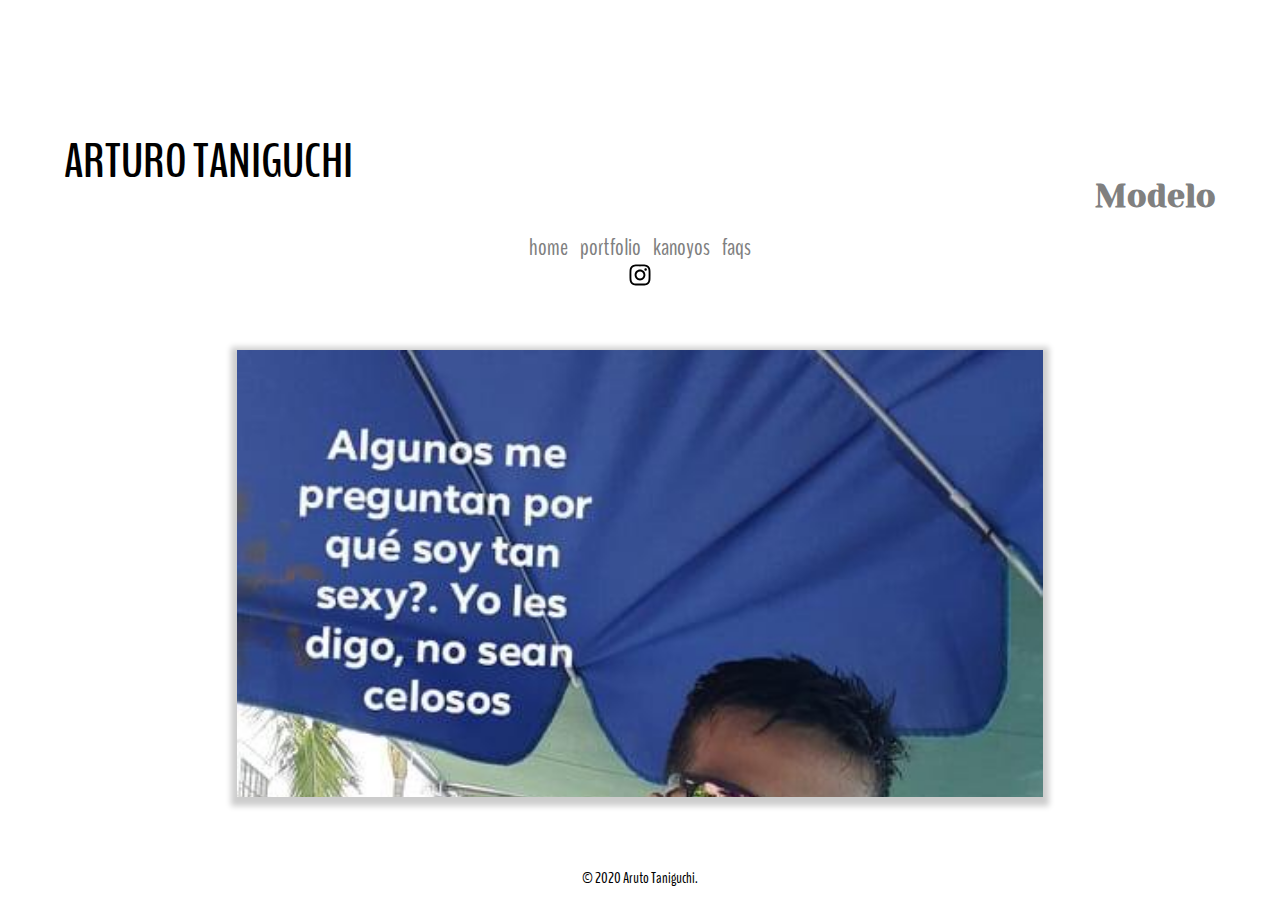
==== html/faqs.html @ b16b3621 "faqs and portfolio html and css" ====
<!DOCTYPE html>
<html lang="en">
<head>
	<meta charset="UTF-8">
	<meta name="viewport" content="width=device-width, initial-scale=1.0">

	<!-- GOOGLE FONTS -->

	<link rel="preconnect" href="https://fonts.gstatic.com">
	<link href="https://fonts.googleapis.com/css2?family=BenchNine:wght@700&family=Staatliches&family=Yeseva+One&display=swap" rel="stylesheet">

	<!-- CSS LINKS -->

	<link rel="stylesheet" href="../css/resets.css">
	<link rel="stylesheet" href="../css/faqs.css">
	<link rel="stylesheet" href="../css/nav.css">
	<link rel="stylesheet" href="../css/footer.css">

	<title>Arturo Taniguchi/About me</title>

</head>
<body>
	<nav>
		<div class="title">
			<h1>Arturo Taniguchi</h1>
			<h2>Modelo</h2>
		</div>
		<div class="nav">
			<ul>
				<li><a href="./index.html">home</a></li>
				<li><a href="./portfolio.html">portfolio</a></li>
				<li><a href="./kanoyos.html">kanoyos</a></li>
				<li><a href="./faqs.html">faqs</a></li>
			</ul>
			<a class="ig" href="https://www.instagram.com/artunald_28"><img src="../images/ig.svg" alt="ig"></a>

		</div>
	</nav>

	<div class="content">
		<img src="../images/1.jpg" alt="Arturo">
	</div>

	<footer>
		<div>© 2020 Aruto Taniguchi.</div>
	</footer>
</body>
</html>
---- css/resets.css ----
body {
	margin: 0;
	padding: 0;
	font-family: 'BenchNine', sans-serif;
}

h1, h2, h3 {
	font-family: 'BenchNine', sans-serif;
	margin: 0;
	padding: 0;
}
---- css/faqs.css ----
body {
	height: 100vh;
	width: 100vw;
	padding: 0 5%;
	box-sizing: border-box;
}

.content {
	box-sizing: border-box;
	height: 62.5%;
	width: 100%;
	padding: 5% 15%;
	display: flex;
}

.content img {
	height: 100%;
	width: 100%;
	object-fit: cover;
	object-position: top center;
	box-shadow: 0px 3px 6px 6px rgba(0, 0, 0, 20%);
}
---- css/nav.css ----
/* nav bar */

nav {
	height: 32.5%;
	width: 100%;

	display: flex;
	flex-direction: column;
	align-items: center;
	justify-content: flex-end;

	overflow: hidden;
}

/* TITLE TEXT */

.title {
	display: flex;
	flex-direction: column;
	align-items: center;
	justify-content: center;

	width: 100%;
}

nav h1 {
	font-size: 3rem;
	font-weight: bold;
	text-transform: uppercase;

	margin-bottom: -1rem;
	padding: 0;

	align-self: flex-start;
}

nav h2 {
	font-size: 2rem;
	font-family: 'Yeseva One', cursive;
	color: grey;

	align-self: flex-end;

	margin: 0;
	padding: 0;

}

/* PAGINATION AND IG ICON */

/* PAGINATION */

.nav {
	display: flex;
	flex-direction: column;
	align-items: center;
	justify-content: center;
}

ul {
	display: flex;
	column-gap: 0.5em;

	margin: 1rem 0 0 0;
	padding: 0;

	font-size: 1.5rem;
}

li{
	position: relative;
	list-style: none;
	text-decoration: none;
}

a:link {
	color: grey;
	text-decoration: none;
}

a:active {
	color: black;
	text-decoration: none;
}

a:visited {
	color: grey;
	text-decoration: none;
}

/* IG ICON */

nav img {
	height: 1.5rem;
	width: 1.5rem;
}
---- css/footer.css ----
footer {
	height: 5%;
	width: 100%;
	align-self: flex-end;

	text-align: center;
	font-size: 1rem;

	display: flex;
	justify-content: center;
	align-items: center;
}
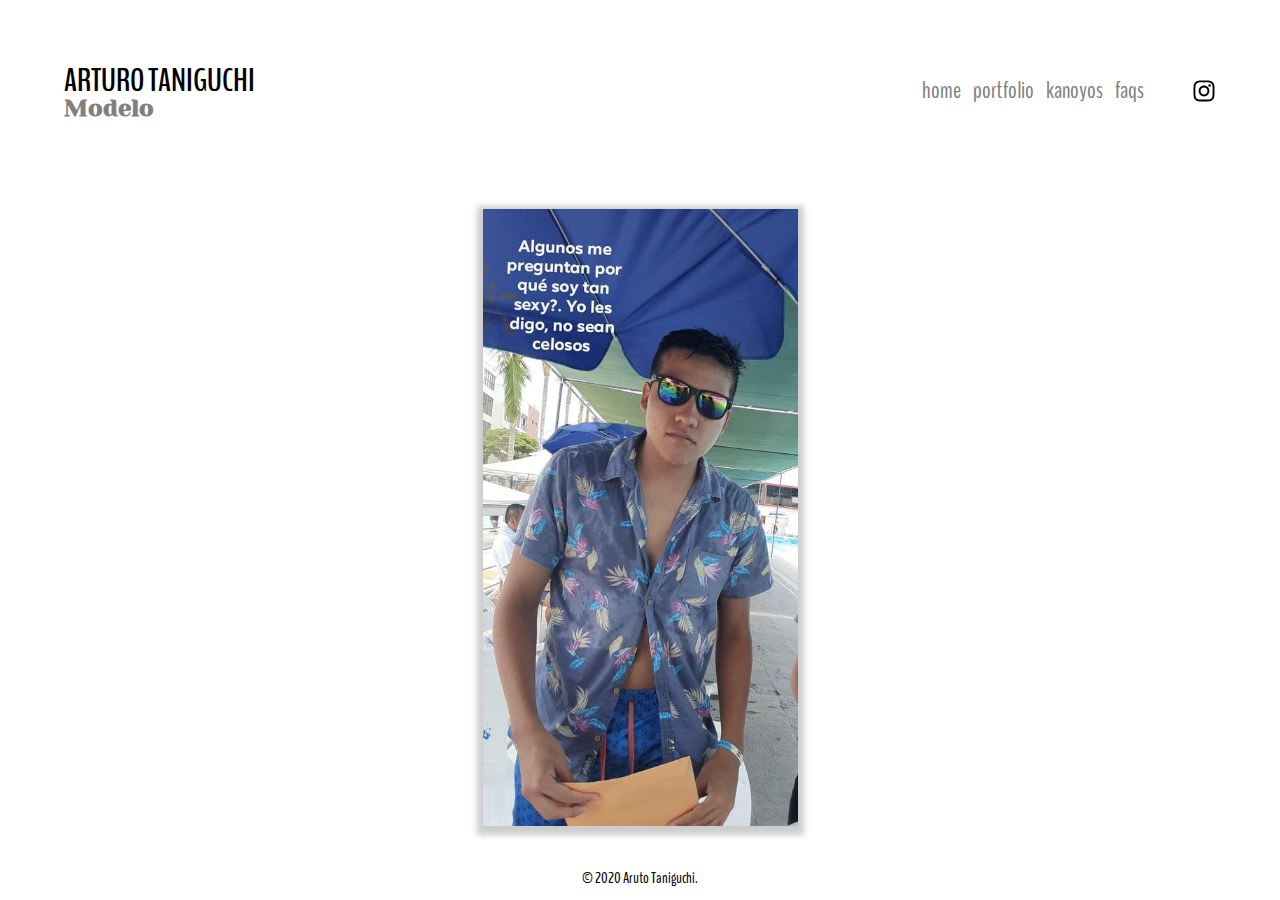
==== commit c4719df7: "MediaQ + Gallery fullscreen visualization" ====
--- a/html/faqs.html
+++ b/html/faqs.html
@@ -16,9 +16,14 @@
 	<link rel="stylesheet" href="../css/nav.css">
 	<link rel="stylesheet" href="../css/footer.css">
 
+	<!-- CSS LINKS - MEDIA QUERIES -->
+
+	<link rel="stylesheet" href="../css/nav-mediaq.css">
+	<link rel="stylesheet" href="../css/content-mediaq.css">
+
 	<title>Arturo Taniguchi/About me</title>
+</head>
 
-</head>
 <body>
 	<nav>
 		<div class="title">
--- a/css/faqs.css
+++ b/css/faqs.css
@@ -7,16 +7,22 @@
 
 .content {
 	box-sizing: border-box;
+
 	height: 62.5%;
 	width: 100%;
-	padding: 5% 15%;
+	padding: 1rem 15%;
+
 	display: flex;
+	justify-content: center;
+	align-items: center;
 }
 
 .content img {
 	height: 100%;
-	width: 100%;
-	object-fit: cover;
+	
+
+	object-fit: contain;
 	object-position: top center;
+
 	box-shadow: 0px 3px 6px 6px rgba(0, 0, 0, 20%);
 }--- a/css/nav.css
+++ b/css/nav.css
@@ -18,7 +18,7 @@
 	display: flex;
 	flex-direction: column;
 	align-items: center;
-	justify-content: center;
+	justify-content: left;
 
 	width: 100%;
 }
--- a/css/nav-mediaq.css
+++ b/css/nav-mediaq.css
@@ -0,0 +1,76 @@
+@media screen and (max-height: 500px){
+	nav h1 {
+		font-size: 2rem;
+		margin-bottom: -0.5rem;
+	}
+
+	nav h2 {
+		font-size: 1rem;
+	}
+
+	ul {
+		margin: 0;
+	}
+}
+
+@media screen and (max-width: 320px) {
+	nav h1 {
+		font-size: 2.5rem;
+	}
+}
+
+
+@media screen and (min-width: 375px) {
+	.title {
+		justify-content: center;
+		align-items: center
+		background-color: red;
+
+	}
+
+	nav h1 {
+		align-self: center;
+	}
+
+	nav h2 {
+		align-self: center;
+	}
+
+}
+
+
+@media screen and (min-width: 750px) {
+
+	nav {
+		flex-direction: row;
+
+		height: 20%;
+	}
+
+	nav h1 {
+		font-size: 2rem;
+		align-self: flex-start;
+		margin-bottom: -0.5rem;
+	}
+
+	nav h2 {
+		font-size: 1.5rem;
+		align-self: flex-start;
+	}
+
+	.nav {
+		flex-direction: row;
+		align-items: center;
+
+		padding: 0;
+	}
+
+	.nav ul {
+		margin: 0;
+	}
+
+	.nav img {
+		margin: .5rem 0 0 3rem;
+	}
+
+}--- a/css/content-mediaq.css
+++ b/css/content-mediaq.css
@@ -0,0 +1,12 @@
+@media screen and (min-width: 375px) {
+	.content {
+		padding: 2.5%;
+	}
+}
+
+@media screen and (min-width: 750px) {
+	.content {
+		height: 75%;
+		padding: 2.5%;
+	}
+}